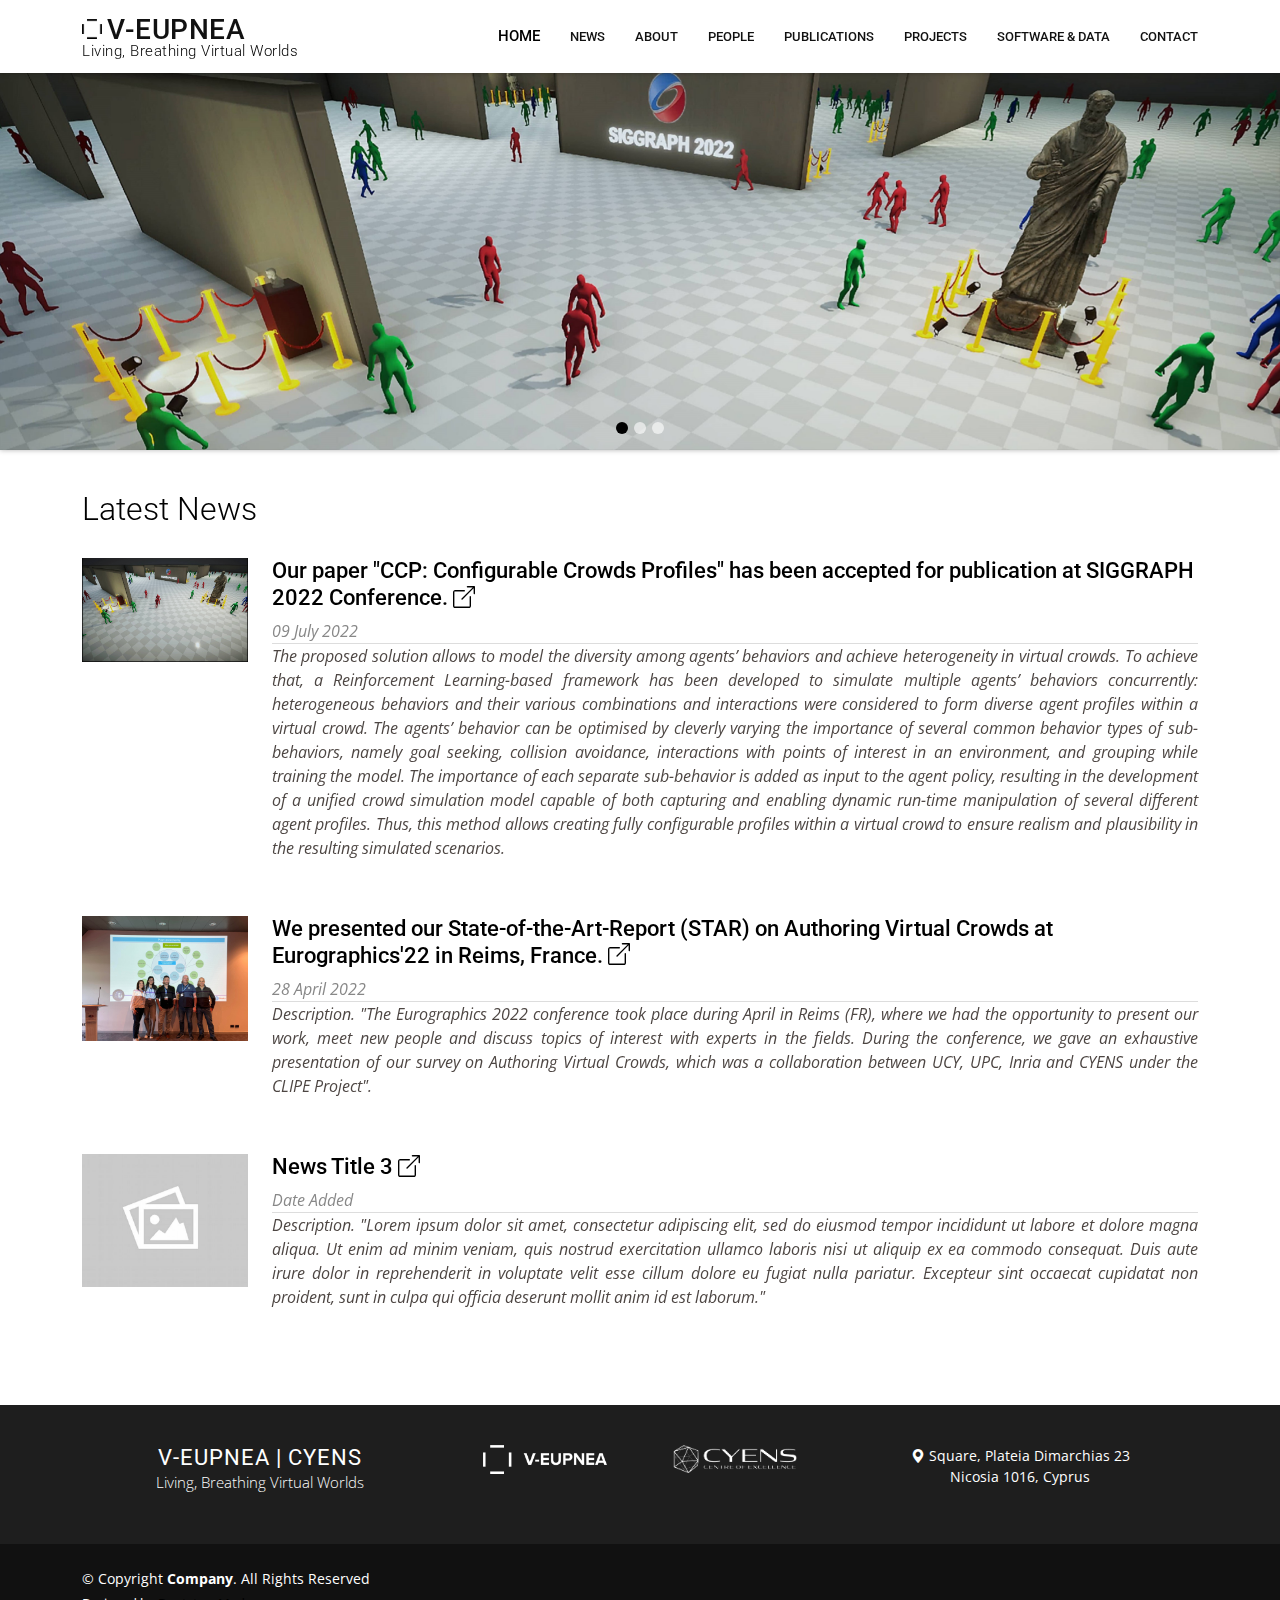
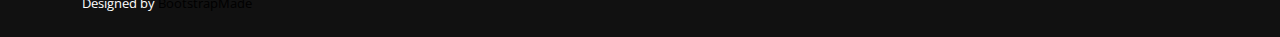
==== index.html @ d6cc799b "Update index.html" ====
<!DOCTYPE html>
<html lang="en">

<head>
  <meta charset="utf-8">
  <meta content="width=device-width, initial-scale=1.0" name="viewport">

  <title>V-EUPNEA | Home</title>
  <meta content="" name="description">
  <meta content="" name="keywords">

  <!-- Favicons -->
  <link href="assets/img/favicon.png" rel="icon">
  <link href="assets/img/apple-touch-icon.png" rel="apple-touch-icon">

  <!-- Google Fonts -->
  <link href="https://fonts.googleapis.com/css?family=Open+Sans:300,300i,400,400i,600,600i,700,700i|Roboto:300,300i,400,400i,500,500i,600,600i,700,700i|Poppins:300,300i,400,400i,500,500i,600,600i,700,700i" rel="stylesheet">

  <!-- Vendor CSS Files -->
  <link href="assets/vendor/animate.css/animate.min.css" rel="stylesheet">
  <link href="assets/vendor/aos/aos.css" rel="stylesheet">
  <link href="assets/vendor/bootstrap/css/bootstrap.min.css" rel="stylesheet">
  <link href="assets/vendor/bootstrap-icons/bootstrap-icons.css" rel="stylesheet">
  <link href="assets/vendor/boxicons/css/boxicons.min.css" rel="stylesheet">
  <link href="assets/vendor/glightbox/css/glightbox.min.css" rel="stylesheet">
  <link href="assets/vendor/remixicon/remixicon.css" rel="stylesheet">
  <link href="assets/vendor/swiper/swiper-bundle.min.css" rel="stylesheet">

  <!-- Template Main CSS File -->
  <link href="assets/css/style.css" rel="stylesheet">

  <!-- =======================================================
  * Template Name: Company - v4.7.0
  * Template URL: https://bootstrapmade.com/company-free-html-bootstrap-template/
  * Author: BootstrapMade.com
  * License: https://bootstrapmade.com/license/
  ======================================================== -->
</head>

<body>

  <!-- ======= Header ======= -->
  <header id="header" class="fixed-top">
    <div class="container d-flex align-items-center">

      <h1 class="logo me-auto"><a href="index.html"><img src="assets/img/logos/V-EUPNEA-black_logo.png" alt="" class="img-fluid">V-EUPNEA</br><span>Living, Breathing Virtual Worlds</span></a></h1>
      <!-- Uncomment below if you prefer to use an image logo -->
      <!-- <a href="index.html" class="logo me-auto me-lg-0"><img src="assets/img/logo.png" alt="" class="img-fluid"></a>-->

      <nav id="navbar" class="navbar order-last order-lg-0">
        <ul>
          <li><a href="index.html" class="active">Home</a></li>
          <li><a href="news.html">News</a></li>
          <li><a href="about.html">About</a></li>
          <li><a href="team.html">People</a></li>
          <li><a href="publications.html">Publications</a></li>
          <li><a href="projects.html">Projects</a></li>
          <li><a href="software_data.html">Software & Data</a></li>
          <li><a href="contact.html">Contact</a></li>
        </ul>
        <i class="bi bi-list mobile-nav-toggle"></i>
      </nav><!-- .navbar -->

      <!--
      <div class="header-social-links d-flex">
        <a href="#" class="twitter"><i class="bu bi-twitter"></i></a>
        <a href="#" class="facebook"><i class="bu bi-facebook"></i></a>
        <a href="#" class="instagram"><i class="bu bi-instagram"></i></a>
        <a href="#" class="linkedin"><i class="bu bi-linkedin"></i></i></a>
      </div>
      -->

    </div>
  </header><!-- End Header -->

  <!-- ======= Hero Section ======= -->
 <section id="hero" data-aos="fade">
    <div id="heroCarousel" data-bs-interval="2500" class="carousel slide carousel-fade" data-bs-ride="carousel">
      <div class="carousel-inner" role="listbox">
        <!-- Slide 1 -->
        <div class="carousel-item active" style="background-image: url(assets/img/demo/1-siggraph22-ccp-thumb.jpg);">
        </div>
        <!-- Slide 2 -->
        <div class="carousel-item" style="background-image: url(assets/img/demo/2-eg22-authoringvirtualcrowds-thumb.jpg);">
        </div>
        <!-- Slide 3 -->
        <div class="carousel-item" style="background-image: url(assets/img/demo/3-demo.jpg);">
        </div>
      </div>

      <a class="carousel-control-prev" href="#heroCarousel" role="button" data-bs-slide="prev">
        <span class="carousel-control-prev-icon bi bi-chevron-left" aria-hidden="true"></span>
      </a>
      <a class="carousel-control-next" href="#heroCarousel" role="button" data-bs-slide="next">
        <span class="carousel-control-next-icon bi bi-chevron-right" aria-hidden="true"></span>
      </a>
      <ol class="carousel-indicators" id="hero-carousel-indicators"></ol>
    </div>
  </section><!-- End Hero -->
  <main id="main" data-aos="fade">
    <!-- ======= Portfolio Section ======= -->
    <section id="portfolio" class="portfolio">
      <div class="container" style="margin-bottom: 30px;">
        <div class="portfolio-description">
          <h2>Latest News</h2>
        </div>
      </div>
      <div id="newsContainerHomepage" class="container" data-aos="fade">

      </div>
    </section><!-- End Portfolio Section -->


  </main><!-- End #main -->

  <!-- ======= Footer ======= -->
  <footer id="footer">

    <div class="footer-top">
      <div class="container">
        <div class="row">

          <div class="col-lg-4 col-md-12 footer-contact" style="text-align: center;">
            <h3>V-EUPNEA | CYENS</h3>
            <div style="font-size: 15px;">Living, Breathing Virtual Worlds</div>
          </div>
          <div class="col-lg-2 col-6" style="text-align: center; margin-bottom: 30px;">
            <img src="assets/img/logos/V-EUPNEA-white.png" alt="" style="width: 75%">
          </div>
          <div class="col-lg-2 col-6" style="text-align: center; margin-bottom: 30px;">
            <img src="assets/img/logos/CYENS-HORIZONTAL-WHITE-TRANSPARENT.png" alt="" style="width: 75%">
          </div>
          <div class="col-lg-4 col-md-12" style="text-align: center;">
            <p><i class="bi bi-geo-alt-fill"></i> Square, Plateia Dimarchias 23<br>
              Nicosia 1016, Cyprus<br>
            </p>
          </div>
        </div>
      </div>
    </div>

    <div class="container d-md-flex py-4">

      <div class="me-md-auto text-center text-md-start">
        <div class="copyright">
          &copy; Copyright <strong><span>Company</span></strong>. All Rights Reserved
        </div>
        <div class="credits">
          <!-- All the links in the footer should remain intact. -->
          <!-- You can delete the links only if you purchased the pro version. -->
          <!-- Licensing information: https://bootstrapmade.com/license/ -->
          <!-- Purchase the pro version with working PHP/AJAX contact form: https://bootstrapmade.com/company-free-html-bootstrap-template/ -->
          Designed by <a href="https://bootstrapmade.com/">BootstrapMade</a>
        </div>
      </div>
      <!--
      <div class="social-links text-center text-md-right pt-3 pt-md-0">
        <a href="https://github.com/veupnea" target="_blank" class="linkedin"><i class="bx bxl-github"></i></a>
      </div>
      -->
    </div>
  </footer><!-- End Footer -->

  <a href="#" class="back-to-top d-flex align-items-center justify-content-center"><i class="bi bi-arrow-up-short"></i></a>

  <!-- Vendor JS Files -->
  <script src="assets/vendor/aos/aos.js"></script>
  <script src="assets/vendor/bootstrap/js/bootstrap.bundle.min.js"></script>
  <script src="assets/vendor/glightbox/js/glightbox.min.js"></script>
  <script src="assets/vendor/isotope-layout/isotope.pkgd.min.js"></script>
  <script src="assets/vendor/swiper/swiper-bundle.min.js"></script>
  <script src="assets/vendor/waypoints/noframework.waypoints.js"></script>
  <script src="assets/vendor/php-email-form/validate.js"></script>
  <script src="assets/vendor/jquery/jquery3.6.0.min.js"></script>

  <!-- Template Main JS File -->
  <script src="assets/js/custom.js"></script>
  <script src="assets/js/main.js"></script>

</body>

</html>
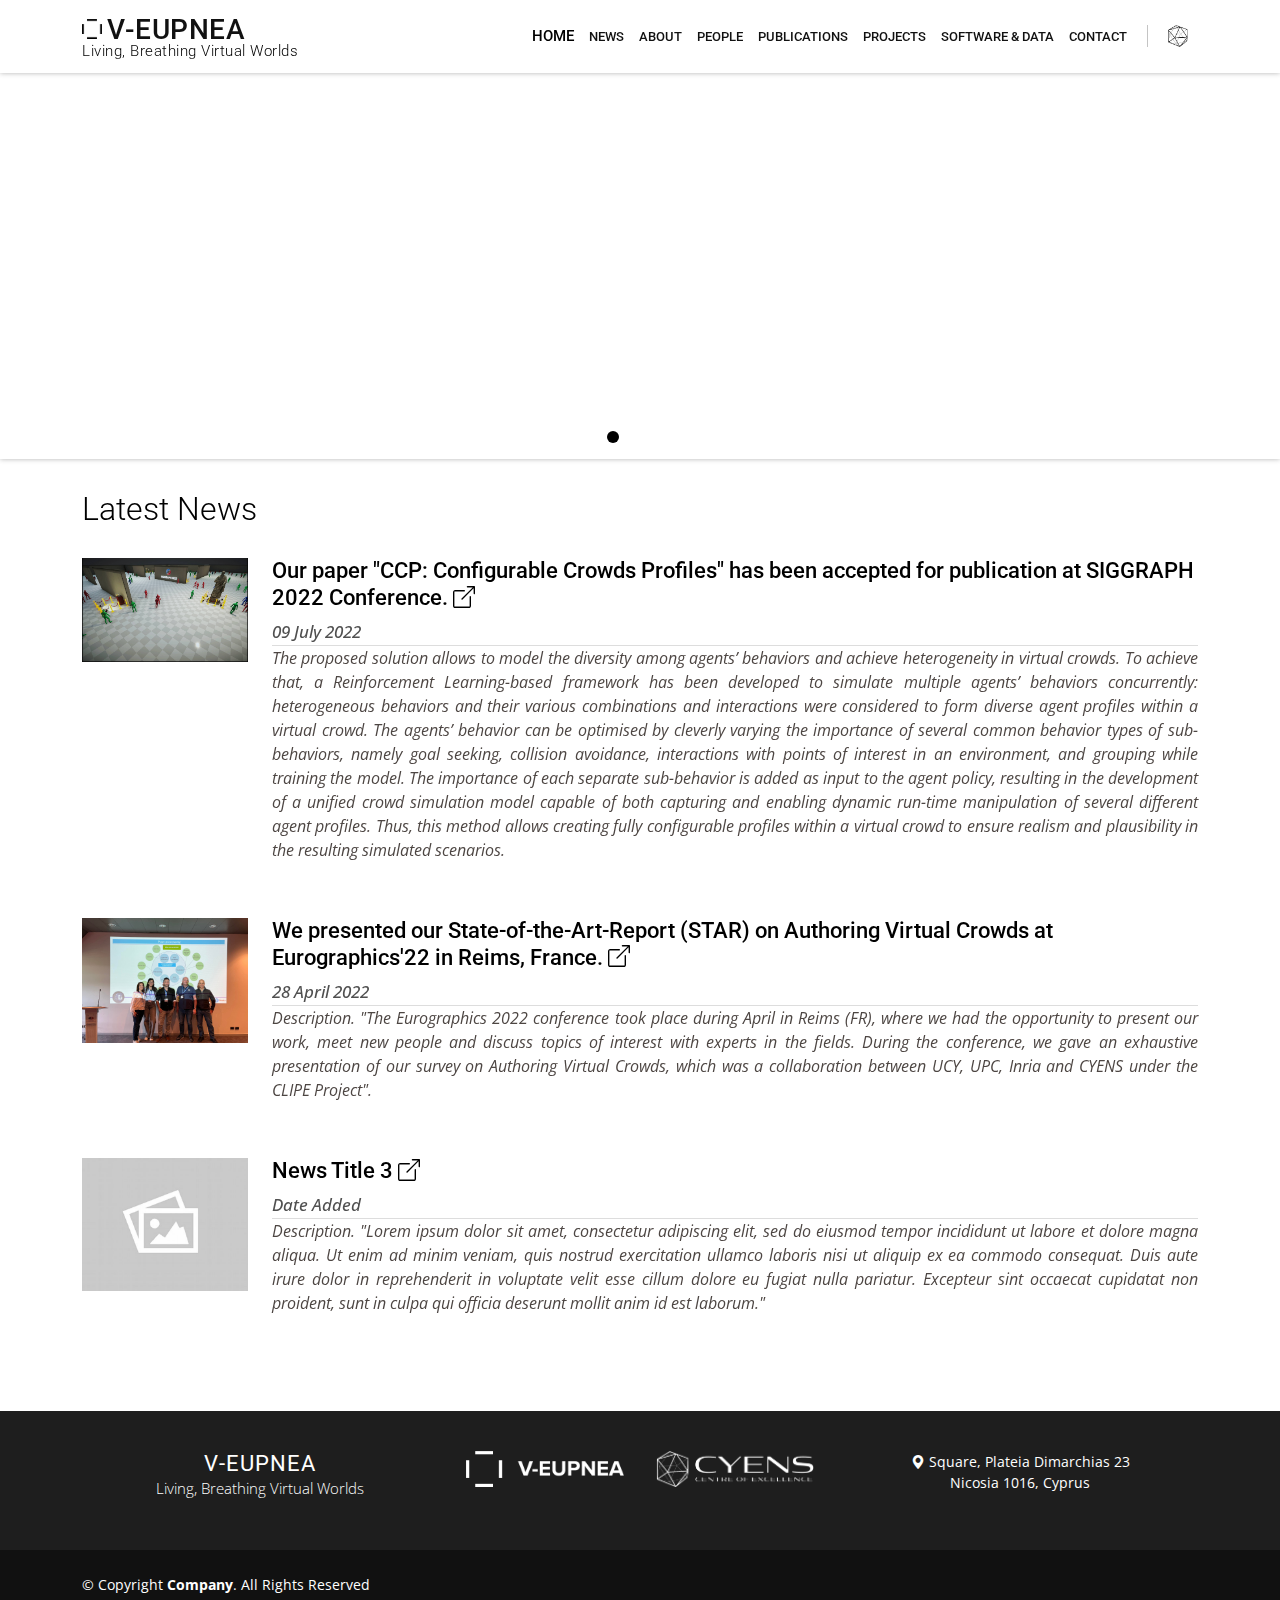
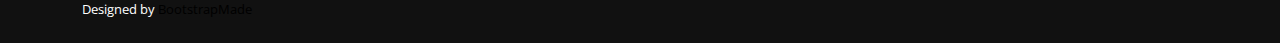
==== commit 22b70167: "Links + Footer + Carousel" ====
--- a/index.html
+++ b/index.html
@@ -60,6 +60,11 @@
         </ul>
         <i class="bi bi-list mobile-nav-toggle"></i>
       </nav><!-- .navbar -->
+      <div class="header-social-links d-flex">
+        <a href="https://www.cyens.org.cy/en-gb/" target="_blank" class="twitter">
+          <img src="assets/img/logos/CYENS-BLACK-LOGO.png" alt="" class="img-fluid" style="width: 20px;">
+        </a>
+      </div>
 
       <!--
       <div class="header-social-links d-flex">
@@ -77,15 +82,14 @@
  <section id="hero" data-aos="fade">
     <div id="heroCarousel" data-bs-interval="2500" class="carousel slide carousel-fade" data-bs-ride="carousel">
       <div class="carousel-inner" role="listbox">
-        <!-- Slide 1 -->
-        <div class="carousel-item active" style="background-image: url(assets/img/demo/1-siggraph22-ccp-thumb.jpg);">
-        </div>
-        <!-- Slide 2 -->
-        <div class="carousel-item" style="background-image: url(assets/img/demo/2-eg22-authoringvirtualcrowds-thumb.jpg);">
-        </div>
-        <!-- Slide 3 -->
-        <div class="carousel-item" style="background-image: url(assets/img/demo/3-demo.jpg);">
-        </div>
+        <!-- Slide -->
+        <div class="carousel-item active" style="background-image: url(assets/img/demo/ehem_outside.webp);"></div>
+        <!-- Slide -->
+        <div class="carousel-item" style="background-image: url(assets/img/demo/motion_capture.webp);"></div>
+        <!-- Slide -->
+        <div class="carousel-item" style="background-image: url(assets/img/demo/agents.webp);"></div>
+        <!-- Slide -->
+        <div class="carousel-item" style="background-image: url(assets/img/demo/2-eg22-authoringvirtualcrowds-thumb.jpg);"></div>
       </div>
 
       <a class="carousel-control-prev" href="#heroCarousel" role="button" data-bs-slide="prev">
@@ -97,6 +101,7 @@
       <ol class="carousel-indicators" id="hero-carousel-indicators"></ol>
     </div>
   </section><!-- End Hero -->
+
   <main id="main" data-aos="fade">
     <!-- ======= Portfolio Section ======= -->
     <section id="portfolio" class="portfolio">
@@ -121,14 +126,18 @@
         <div class="row">
 
           <div class="col-lg-4 col-md-12 footer-contact" style="text-align: center;">
-            <h3>V-EUPNEA | CYENS</h3>
+            <h3>V-EUPNEA</h3>
             <div style="font-size: 15px;">Living, Breathing Virtual Worlds</div>
           </div>
           <div class="col-lg-2 col-6" style="text-align: center; margin-bottom: 30px;">
-            <img src="assets/img/logos/V-EUPNEA-white.png" alt="" style="width: 75%">
+            <a href="https://www.cyens.org.cy/en-gb/research/pillars-groups/visual-sciences/v-eupnea/" target="_blank">
+              <img src="assets/img/logos/V-EUPNEA-white.png" alt="" style="width: 95%">
+            </a>
           </div>
           <div class="col-lg-2 col-6" style="text-align: center; margin-bottom: 30px;">
-            <img src="assets/img/logos/CYENS-HORIZONTAL-WHITE-TRANSPARENT.png" alt="" style="width: 75%">
+            <a href="https://www.cyens.org.cy/en-gb/" target="_blank">
+              <img src="assets/img/logos/CYENS-HORIZONTAL-WHITE-TRANSPARENT.png" alt="" style="width: 95%">
+            </a>
           </div>
           <div class="col-lg-4 col-md-12" style="text-align: center;">
             <p><i class="bi bi-geo-alt-fill"></i> Square, Plateia Dimarchias 23<br>
--- a/assets/css/style.css
+++ b/assets/css/style.css
@@ -10,8 +10,9 @@
 --------------------------------------------------------------*/
 .publistJournal {
   font-style: italic;
-  font-size: 12pt;
-  color: #888;
+  font-size: 13pt;
+  color: #505050;
+  font-weight: 500;
 }
 
 .publistTitle{
@@ -30,6 +31,10 @@
   font-size: 25px;
   font-weight: 500;
   color: #000000;
+}
+
+.publistCenters{
+  margin-bottom: 30px;
 }
 
 .abstract {
@@ -309,6 +314,11 @@
 .header-social-links a i {
   line-height: 0;
 }
+
+.header-social-links a img{
+  margin-right: 10px;
+}
+
 .header-social-links a:hover {
   color: #000000;
 }
@@ -342,6 +352,7 @@
 }
 .navbar li {
   position: relative;
+  margin-left: -15px;
 }
 .navbar a, .navbar a:focus {
   display: flex;
@@ -475,7 +486,6 @@
   border-radius: 5px;
 }
 .navbar-mobile a, .navbar-mobile a:focus {
-  padding: 10px 20px;
   color: #111;
   font-weight: 400;
 }
@@ -519,13 +529,41 @@
 # Hero Section
 --------------------------------------------------------------*/
 #hero {
-  width: 100%;
+  width: 60%;
+  margin-left: auto;
+  margin-right: auto;
   height: 50vh;
-  background-color: rgba(0, 0, 0, 0.8);
+  background-color: #ffffff;
   box-shadow: 0px 0px 5px 0px rgb(0 0 0 / 30%);
   overflow: hidden;
   position: relative;
-}
+  top: 1vh;
+}
+
+@media (min-width: 1861px) and (max-width: 2200px){
+  #hero{
+    width: 70%;
+  }
+}
+
+@media (min-width: 1661px) and (max-width: 1860px) {
+  #hero{
+    width: 80%;
+  }
+}
+
+@media (min-width: 1341px) and (max-width: 1660px) {
+  #hero{
+    width: 90%;
+  }
+}
+
+@media (min-width: 0px) and (max-width: 1340px) {
+  #hero{
+    width: 100%;
+  }
+}
+
 #hero .carousel, #hero .carousel-inner, #hero .carousel-item, #hero .carousel-item::before {
   background-size: cover;
   background-position: center;
@@ -536,6 +574,7 @@
   left: 0;
   bottom: 0;
 }
+
 #hero .carousel-container {
   display: flex;
   align-items: flex-end;
@@ -647,6 +686,9 @@
   }
 }
 @media (max-width: 992px) {
+  #hero{
+    top: 3vh !important;
+  }
   #hero .carousel-container {
     top: 58px;
   }
@@ -661,6 +703,12 @@
 @media (max-height: 500px) {
   #hero {
     height: 120vh;
+  }
+}
+
+@media (max-width: 500px) {
+  #hero{
+    top: 6vh !important;
   }
 }
 
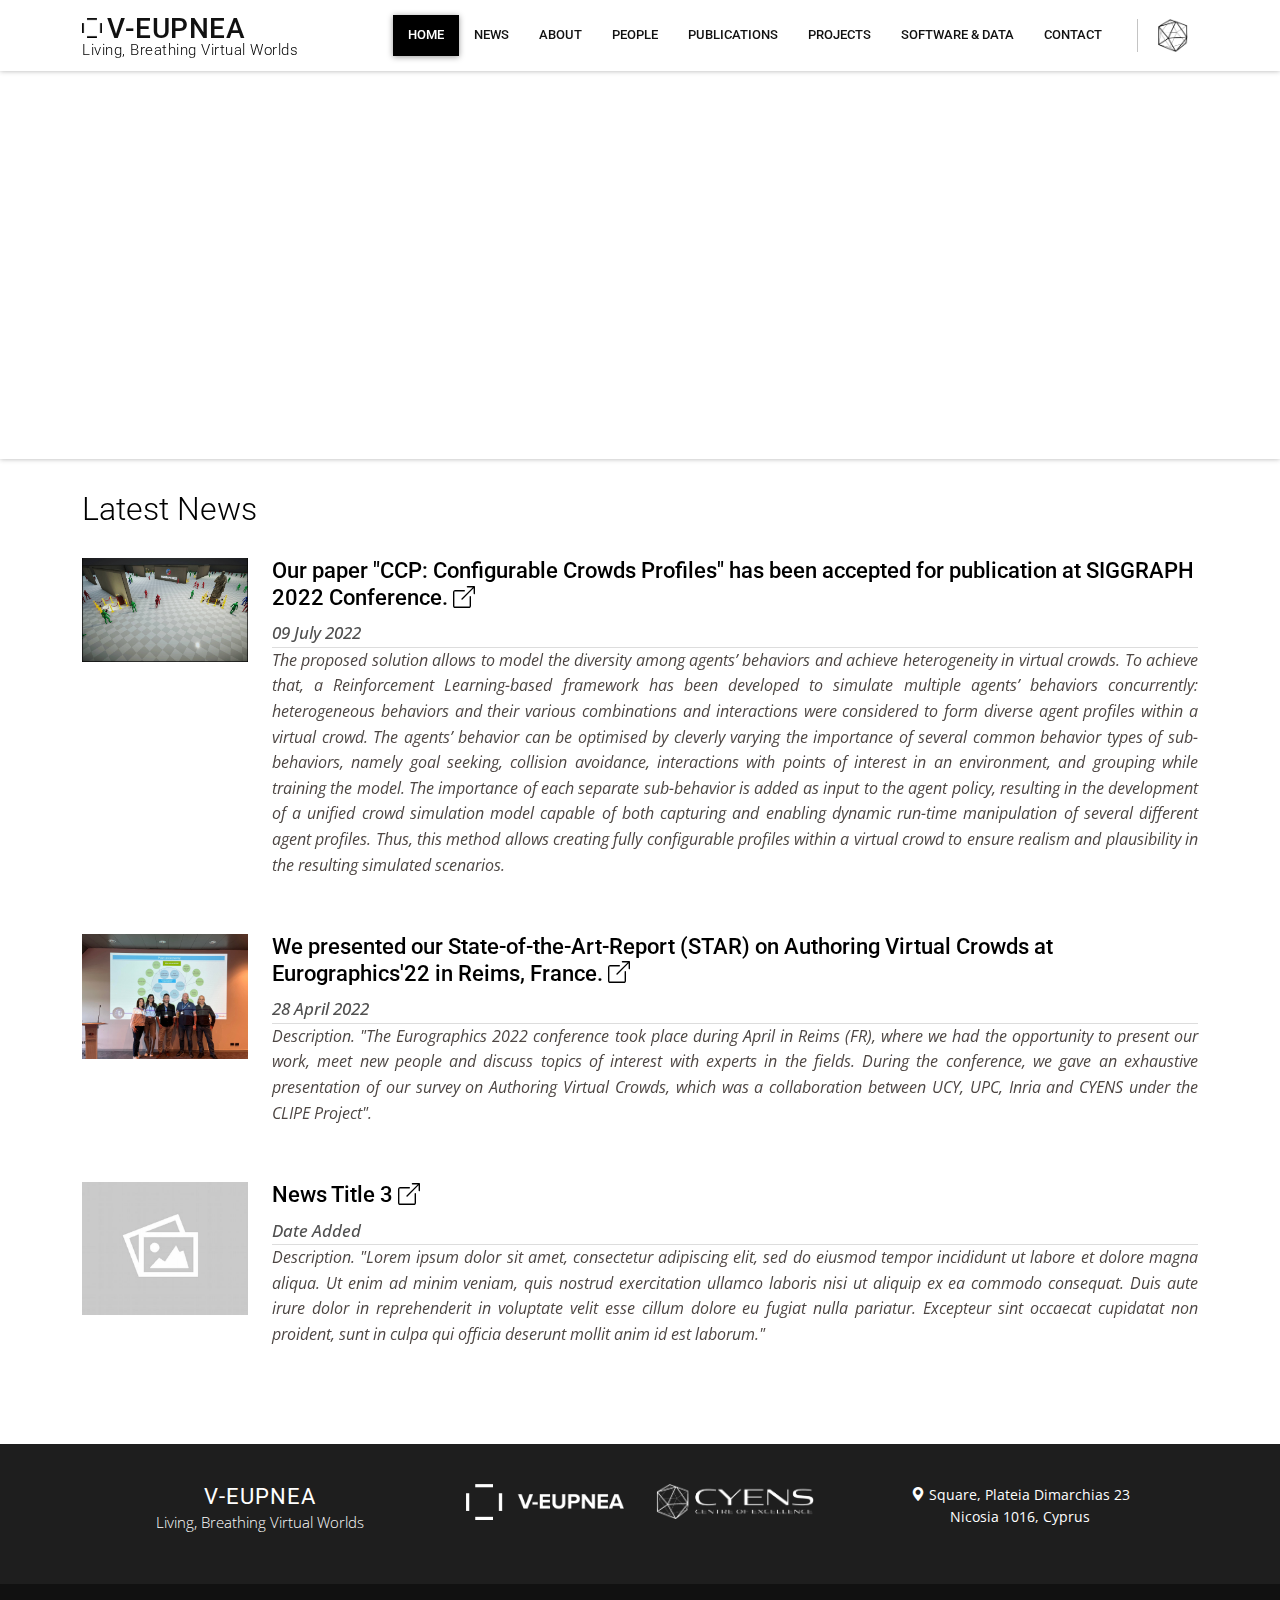
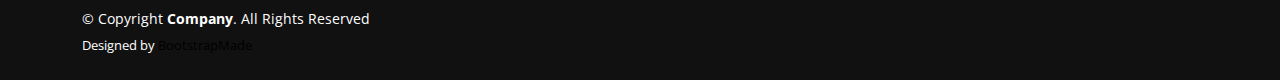
==== commit 0b7fe488: "Fixes" ====
--- a/index.html
+++ b/index.html
@@ -5,7 +5,7 @@
   <meta charset="utf-8">
   <meta content="width=device-width, initial-scale=1.0" name="viewport">
 
-  <title>V-EUPNEA | Home</title>
+  <title>V-EUPNEA | Living, Breathing Virtual Worlds</title>
   <meta content="" name="description">
   <meta content="" name="keywords">
 
@@ -21,10 +21,12 @@
   <link href="assets/vendor/aos/aos.css" rel="stylesheet">
   <link href="assets/vendor/bootstrap/css/bootstrap.min.css" rel="stylesheet">
   <link href="assets/vendor/bootstrap-icons/bootstrap-icons.css" rel="stylesheet">
+  <link href="assets/vendor/mdb/mdb.min.css" rel="stylesheet">
   <link href="assets/vendor/boxicons/css/boxicons.min.css" rel="stylesheet">
   <link href="assets/vendor/glightbox/css/glightbox.min.css" rel="stylesheet">
   <link href="assets/vendor/remixicon/remixicon.css" rel="stylesheet">
   <link href="assets/vendor/swiper/swiper-bundle.min.css" rel="stylesheet">
+
 
   <!-- Template Main CSS File -->
   <link href="assets/css/style.css" rel="stylesheet">
@@ -37,7 +39,7 @@
   ======================================================== -->
 </head>
 
-<body>
+<body class="mainPage">
 
   <!-- ======= Header ======= -->
   <header id="header" class="fixed-top">
@@ -62,7 +64,7 @@
       </nav><!-- .navbar -->
       <div class="header-social-links d-flex">
         <a href="https://www.cyens.org.cy/en-gb/" target="_blank" class="twitter">
-          <img src="assets/img/logos/CYENS-BLACK-LOGO.png" alt="" class="img-fluid" style="width: 20px;">
+          <img src="assets/img/logos/CYENS-BLACK-LOGO.png" alt="" class="img-fluid">
         </a>
       </div>
 
@@ -80,27 +82,22 @@
 
   <!-- ======= Hero Section ======= -->
  <section id="hero" data-aos="fade">
-    <div id="heroCarousel" data-bs-interval="2500" class="carousel slide carousel-fade" data-bs-ride="carousel">
-      <div class="carousel-inner" role="listbox">
-        <!-- Slide -->
-        <div class="carousel-item active" style="background-image: url(assets/img/demo/ehem_outside.webp);"></div>
-        <!-- Slide -->
-        <div class="carousel-item" style="background-image: url(assets/img/demo/motion_capture.webp);"></div>
-        <!-- Slide -->
-        <div class="carousel-item" style="background-image: url(assets/img/demo/agents.webp);"></div>
-        <!-- Slide -->
-        <div class="carousel-item" style="background-image: url(assets/img/demo/2-eg22-authoringvirtualcrowds-thumb.jpg);"></div>
+    <!-- Carousel wrapper -->
+    <div id="carouselVideo" class="carousel slide carousel-fade" data-mdb-ride="carousel" data-mdb-interval="4000">
+      <!-- Inner -->      
+      <div class="carousel-inner">
+        <!-- Single item -->
+        <div class="carousel-item active">
+          <video class="img-fluid" autoplay loop muted>
+            <source src="assets/img/demo/agents.mp4"type="video/mp4"/>
+          </video>
+        </div>
       </div>
-
-      <a class="carousel-control-prev" href="#heroCarousel" role="button" data-bs-slide="prev">
-        <span class="carousel-control-prev-icon bi bi-chevron-left" aria-hidden="true"></span>
-      </a>
-      <a class="carousel-control-next" href="#heroCarousel" role="button" data-bs-slide="next">
-        <span class="carousel-control-next-icon bi bi-chevron-right" aria-hidden="true"></span>
-      </a>
-      <ol class="carousel-indicators" id="hero-carousel-indicators"></ol>
+      <!-- Inner -->
     </div>
+    <!-- Carousel wrapper -->
   </section><!-- End Hero -->
+  
 
   <main id="main" data-aos="fade">
     <!-- ======= Portfolio Section ======= -->
@@ -175,6 +172,7 @@
   <!-- Vendor JS Files -->
   <script src="assets/vendor/aos/aos.js"></script>
   <script src="assets/vendor/bootstrap/js/bootstrap.bundle.min.js"></script>
+  <script src="assets/vendor/mdb/mdb.min.js"></script>
   <script src="assets/vendor/glightbox/js/glightbox.min.js"></script>
   <script src="assets/vendor/isotope-layout/isotope.pkgd.min.js"></script>
   <script src="assets/vendor/swiper/swiper-bundle.min.js"></script>
@@ -183,7 +181,6 @@
   <script src="assets/vendor/jquery/jquery3.6.0.min.js"></script>
 
   <!-- Template Main JS File -->
-  <script src="assets/js/custom.js"></script>
   <script src="assets/js/main.js"></script>
 
 </body>
--- a/assets/css/style.css
+++ b/assets/css/style.css
@@ -295,7 +295,40 @@
   max-height: 20px;
   margin-right: 5px;
   margin-bottom: 5px;
-}
+  transition: transform .5s ease-in-out;
+}
+
+#header .logo img:hover {
+  transform: rotate(180deg);
+}
+
+.carousel-item video{
+  width: 100%;
+  height: 100%;
+  object-fit: cover;
+}
+
+@media (min-width: 970px) and (max-width: 1080px) {
+  #hero{
+    height: 45vh !important;
+  }
+}
+@media (min-width: 860px) and (max-width: 969px) {
+  #hero{
+    height: 40vh !important;
+  }
+}
+@media (min-width: 760px) and (max-width: 879px) {
+  #hero{
+    height: 35vh !important;
+  }
+}
+@media (min-width: 0px) and (max-width: 759px) {
+  #hero{
+    height: 30vh !important;
+  }
+}
+
 
 /*--------------------------------------------------------------
 # Header Social Links
@@ -316,7 +349,13 @@
 }
 
 .header-social-links a img{
+  width: 30px;
   margin-right: 10px;
+  transition: transform .4s ease-in-out;
+}
+
+.header-social-links a img:hover {
+  transform: rotate(180deg);
 }
 
 .header-social-links a:hover {
@@ -342,6 +381,7 @@
 */
 .navbar {
   padding: 0;
+  box-shadow: none !important;
 }
 .navbar ul {
   margin: 0;
@@ -352,30 +392,49 @@
 }
 .navbar li {
   position: relative;
-  margin-left: -15px;
 }
 .navbar a, .navbar a:focus {
   display: flex;
   align-items: center;
   justify-content: space-between;
-  padding: 10px 0 10px 30px;
+  padding: 10px 15px 10px 15px;
   font-family: "Roboto", sans-serif;
   font-size: 13px;
   font-weight: 500;
   color: #111;
   white-space: nowrap;
   text-transform: uppercase;
-  transition: 0.3s;
-}
+  transition: 0.2s;
+}
+
+@media (max-width: 1200px) {
+  .navbar a, .navbar a:focus {
+    padding: 10px 7px 10px 7px;
+  }
+}
+
 .navbar a i, .navbar a:focus i {
   font-size: 12px;
   line-height: 0;
   margin-left: 5px;
 }
-.navbar a:hover, .navbar .active, .navbar .active:focus, .navbar li:hover > a {
-  color: #000000;
-  font-size: 15px;
-}
+
+.navbar .active, .navbar .active:focus{
+  color: #ffffff;
+  background-color: #000000;
+  box-shadow: 0px 1px 6px 0px rgb(0 0 0 / 40%);
+}
+
+.navbar .active:hover, .navbar .active li:hover > a {
+  color: #ffffff;
+  text-decoration: none;
+}
+
+.navbar a:hover, .navbar li:hover > a {
+  color: #000000;
+  text-decoration: solid underline #000000 2px;
+}
+
 .navbar .dropdown ul {
   display: block;
   position: absolute;
@@ -423,6 +482,7 @@
   left: 100%;
   visibility: visible;
 }
+
 @media (max-width: 1366px) {
   .navbar .dropdown .dropdown ul {
     left: -90%;
@@ -488,9 +548,13 @@
 .navbar-mobile a, .navbar-mobile a:focus {
   color: #111;
   font-weight: 400;
+  box-shadow: none !important;
 }
 .navbar-mobile a:hover, .navbar-mobile .active, .navbar-mobile li:hover > a {
   color: #000000;
+  background-color: #ffffff00;
+  font-size: 15px;
+  font-weight: 500;
 }
 .navbar-mobile .getstarted, .navbar-mobile .getstarted:focus {
   margin: 15px;
@@ -568,7 +632,7 @@
   background-size: cover;
   background-position: center;
   background-repeat: no-repeat;
-  position: absolute;
+  text-align: center;
   top: 0;
   right: 0;
   left: 0;
@@ -687,7 +751,7 @@
 }
 @media (max-width: 992px) {
   #hero{
-    top: 3vh !important;
+    top: 2vh !important;
   }
   #hero .carousel-container {
     top: 58px;
@@ -708,7 +772,7 @@
 
 @media (max-width: 500px) {
   #hero{
-    top: 6vh !important;
+    top: 2vh !important;
   }
 }
 
@@ -925,7 +989,6 @@
   text-transform: uppercase;
   color: #4d4643;
   transition: all 0.3s;
-  border-radius: 4px;
 }
 .portfolio #portfolio-flters li:hover, .portfolio #portfolio-flters li.filter-active {
   color: #fff;
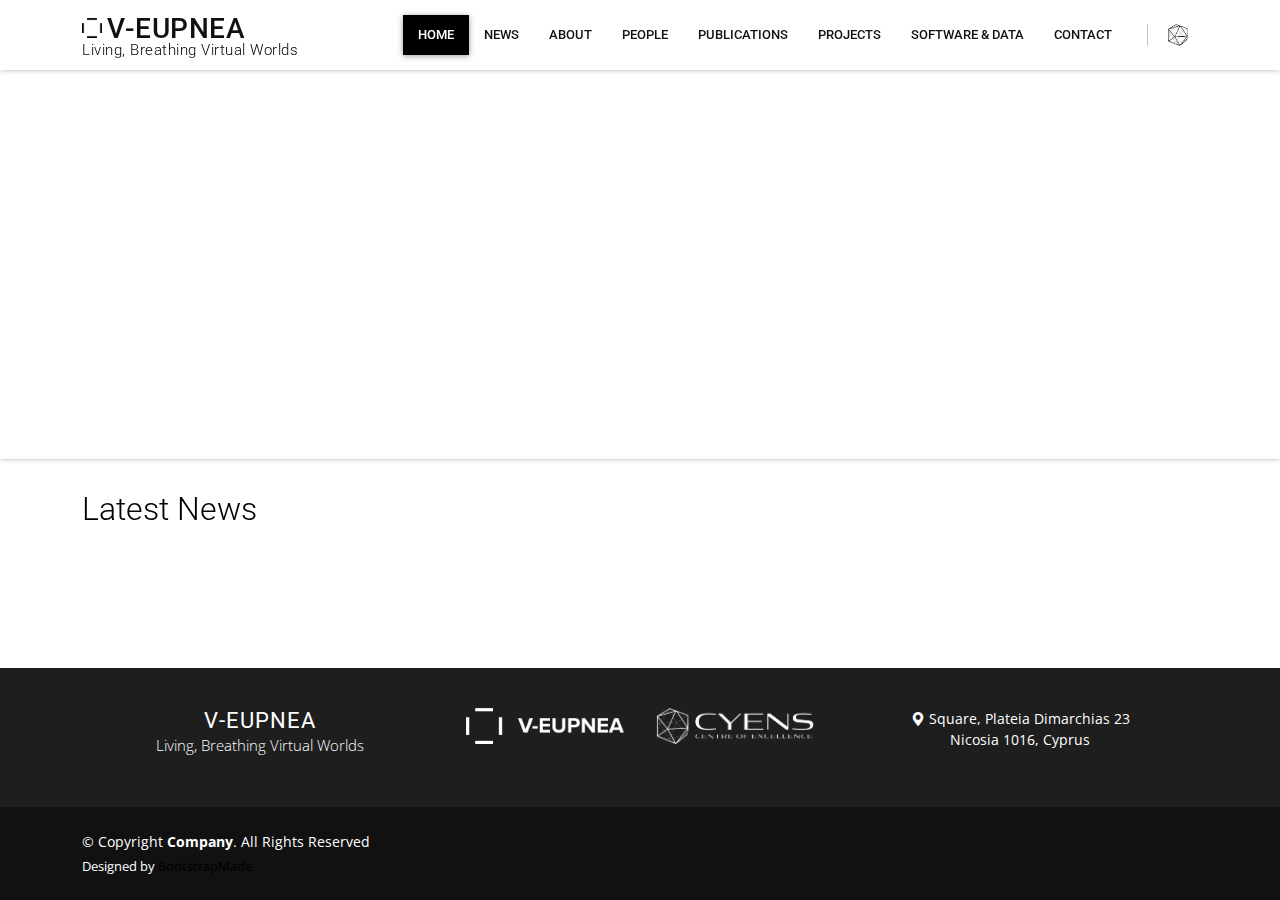
==== commit 0837796d: "Merge branch 'main' of https://github.com/apanay20/VEUPNEA-Temporary-Website" ====
--- a/index.html
+++ b/index.html
@@ -5,7 +5,7 @@
   <meta charset="utf-8">
   <meta content="width=device-width, initial-scale=1.0" name="viewport">
 
-  <title>V-EUPNEA | Living, Breathing Virtual Worlds</title>
+  <title>V-EUPNEA | Home</title>
   <meta content="" name="description">
   <meta content="" name="keywords">
 
@@ -21,12 +21,10 @@
   <link href="assets/vendor/aos/aos.css" rel="stylesheet">
   <link href="assets/vendor/bootstrap/css/bootstrap.min.css" rel="stylesheet">
   <link href="assets/vendor/bootstrap-icons/bootstrap-icons.css" rel="stylesheet">
-  <link href="assets/vendor/mdb/mdb.min.css" rel="stylesheet">
   <link href="assets/vendor/boxicons/css/boxicons.min.css" rel="stylesheet">
   <link href="assets/vendor/glightbox/css/glightbox.min.css" rel="stylesheet">
   <link href="assets/vendor/remixicon/remixicon.css" rel="stylesheet">
   <link href="assets/vendor/swiper/swiper-bundle.min.css" rel="stylesheet">
-
 
   <!-- Template Main CSS File -->
   <link href="assets/css/style.css" rel="stylesheet">
@@ -39,7 +37,7 @@
   ======================================================== -->
 </head>
 
-<body class="mainPage">
+<body>
 
   <!-- ======= Header ======= -->
   <header id="header" class="fixed-top">
@@ -64,7 +62,7 @@
       </nav><!-- .navbar -->
       <div class="header-social-links d-flex">
         <a href="https://www.cyens.org.cy/en-gb/" target="_blank" class="twitter">
-          <img src="assets/img/logos/CYENS-BLACK-LOGO.png" alt="" class="img-fluid">
+          <img src="assets/img/logos/CYENS-BLACK-LOGO.png" alt="" class="img-fluid" style="width: 20px;">
         </a>
       </div>
 
@@ -82,22 +80,27 @@
 
   <!-- ======= Hero Section ======= -->
  <section id="hero" data-aos="fade">
-    <!-- Carousel wrapper -->
-    <div id="carouselVideo" class="carousel slide carousel-fade" data-mdb-ride="carousel" data-mdb-interval="4000">
-      <!-- Inner -->      
-      <div class="carousel-inner">
-        <!-- Single item -->
-        <div class="carousel-item active">
-          <video class="img-fluid" autoplay loop muted>
-            <source src="assets/img/demo/agents.mp4"type="video/mp4"/>
-          </video>
-        </div>
+    <div id="heroCarousel" data-bs-interval="2500" class="carousel slide carousel-fade" data-bs-ride="carousel">
+      <div class="carousel-inner" role="listbox">
+        <!-- Slide -->
+        <div class="carousel-item active" style="background-image: url(assets/img/demo/ehem_outside.webp);"></div>
+        <!-- Slide -->
+        <div class="carousel-item" style="background-image: url(assets/img/demo/motion_capture.webp);"></div>
+        <!-- Slide -->
+        <div class="carousel-item" style="background-image: url(assets/img/demo/agents.webp);"></div>
+        <!-- Slide -->
+        <div class="carousel-item" style="background-image: url(assets/img/demo/eg22-tumb.jpg);"></div>
       </div>
-      <!-- Inner -->
+
+      <a class="carousel-control-prev" href="#heroCarousel" role="button" data-bs-slide="prev">
+        <span class="carousel-control-prev-icon bi bi-chevron-left" aria-hidden="true"></span>
+      </a>
+      <a class="carousel-control-next" href="#heroCarousel" role="button" data-bs-slide="next">
+        <span class="carousel-control-next-icon bi bi-chevron-right" aria-hidden="true"></span>
+      </a>
+      <ol class="carousel-indicators" id="hero-carousel-indicators"></ol>
     </div>
-    <!-- Carousel wrapper -->
   </section><!-- End Hero -->
-  
 
   <main id="main" data-aos="fade">
     <!-- ======= Portfolio Section ======= -->
@@ -172,7 +175,6 @@
   <!-- Vendor JS Files -->
   <script src="assets/vendor/aos/aos.js"></script>
   <script src="assets/vendor/bootstrap/js/bootstrap.bundle.min.js"></script>
-  <script src="assets/vendor/mdb/mdb.min.js"></script>
   <script src="assets/vendor/glightbox/js/glightbox.min.js"></script>
   <script src="assets/vendor/isotope-layout/isotope.pkgd.min.js"></script>
   <script src="assets/vendor/swiper/swiper-bundle.min.js"></script>
@@ -181,6 +183,7 @@
   <script src="assets/vendor/jquery/jquery3.6.0.min.js"></script>
 
   <!-- Template Main JS File -->
+  <script src="assets/js/custom.js"></script>
   <script src="assets/js/main.js"></script>
 
 </body>
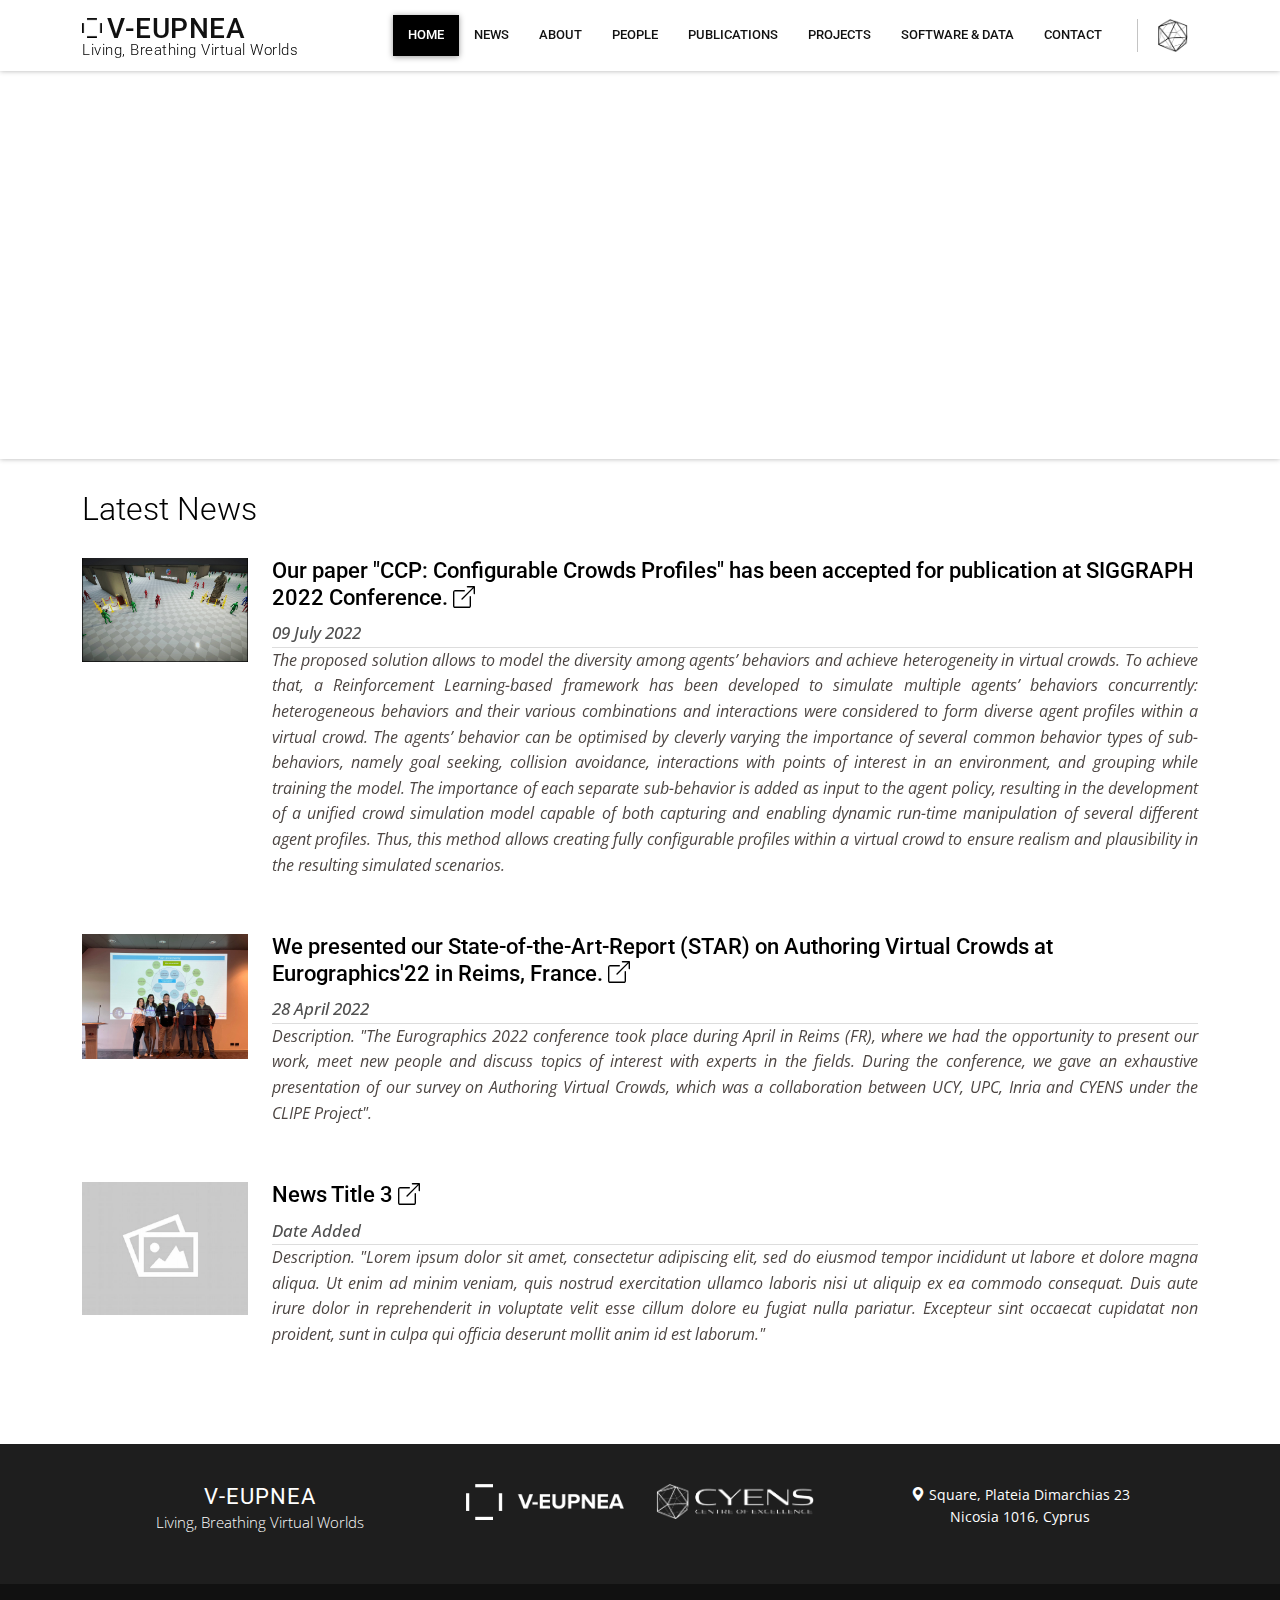
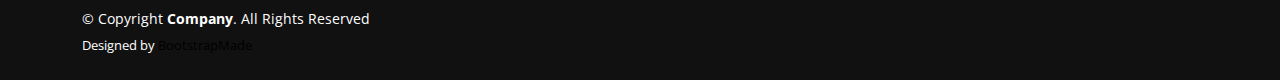
==== commit 8a5eeb78: "Fixes" ====
--- a/index.html
+++ b/index.html
@@ -5,7 +5,7 @@
   <meta charset="utf-8">
   <meta content="width=device-width, initial-scale=1.0" name="viewport">
 
-  <title>V-EUPNEA | Home</title>
+  <title>V-EUPNEA | Living, Breathing Virtual Worlds</title>
   <meta content="" name="description">
   <meta content="" name="keywords">
 
@@ -21,10 +21,12 @@
   <link href="assets/vendor/aos/aos.css" rel="stylesheet">
   <link href="assets/vendor/bootstrap/css/bootstrap.min.css" rel="stylesheet">
   <link href="assets/vendor/bootstrap-icons/bootstrap-icons.css" rel="stylesheet">
+  <link href="assets/vendor/mdb/mdb.min.css" rel="stylesheet">
   <link href="assets/vendor/boxicons/css/boxicons.min.css" rel="stylesheet">
   <link href="assets/vendor/glightbox/css/glightbox.min.css" rel="stylesheet">
   <link href="assets/vendor/remixicon/remixicon.css" rel="stylesheet">
   <link href="assets/vendor/swiper/swiper-bundle.min.css" rel="stylesheet">
+
 
   <!-- Template Main CSS File -->
   <link href="assets/css/style.css" rel="stylesheet">
@@ -37,7 +39,7 @@
   ======================================================== -->
 </head>
 
-<body>
+<body class="mainPage">
 
   <!-- ======= Header ======= -->
   <header id="header" class="fixed-top">
@@ -62,7 +64,7 @@
       </nav><!-- .navbar -->
       <div class="header-social-links d-flex">
         <a href="https://www.cyens.org.cy/en-gb/" target="_blank" class="twitter">
-          <img src="assets/img/logos/CYENS-BLACK-LOGO.png" alt="" class="img-fluid" style="width: 20px;">
+          <img src="assets/img/logos/CYENS-BLACK-LOGO.png" alt="" class="img-fluid">
         </a>
       </div>
 
@@ -80,27 +82,35 @@
 
   <!-- ======= Hero Section ======= -->
  <section id="hero" data-aos="fade">
-    <div id="heroCarousel" data-bs-interval="2500" class="carousel slide carousel-fade" data-bs-ride="carousel">
-      <div class="carousel-inner" role="listbox">
-        <!-- Slide -->
-        <div class="carousel-item active" style="background-image: url(assets/img/demo/ehem_outside.webp);"></div>
-        <!-- Slide -->
-        <div class="carousel-item" style="background-image: url(assets/img/demo/motion_capture.webp);"></div>
-        <!-- Slide -->
-        <div class="carousel-item" style="background-image: url(assets/img/demo/agents.webp);"></div>
-        <!-- Slide -->
-        <div class="carousel-item" style="background-image: url(assets/img/demo/eg22-tumb.jpg);"></div>
-      </div>
-
-      <a class="carousel-control-prev" href="#heroCarousel" role="button" data-bs-slide="prev">
-        <span class="carousel-control-prev-icon bi bi-chevron-left" aria-hidden="true"></span>
-      </a>
-      <a class="carousel-control-next" href="#heroCarousel" role="button" data-bs-slide="next">
-        <span class="carousel-control-next-icon bi bi-chevron-right" aria-hidden="true"></span>
-      </a>
-      <ol class="carousel-indicators" id="hero-carousel-indicators"></ol>
-    </div>
+    <!-- Carousel wrapper -->
+    <div id="carouselVideo" class="carousel slide carousel-fade" data-mdb-ride="carousel" data-mdb-interval="4000">
+      <!-- Inner -->      
+      <div class="carousel-inner">
+        <!-- Single item -->
+        <div class="carousel-item active">
+          <video class="img-fluid" autoplay loop muted>
+            <source src="assets/img/demo/ehem_outside.mp4"type="video/mp4"/>
+          </video>
+        </div>
+        <!-- Single item -->
+        <div class="carousel-item">
+          <video class="img-fluid" autoplay loop muted>
+            <source src="assets/img/demo/motion-capture.mp4"type="video/mp4"/>
+          </video>
+        </div>
+        <!-- Single item -->
+        <div class="carousel-item">
+          <video class="img-fluid" autoplay loop muted>
+            <source src="assets/img/demo/agents.mp4"type="video/mp4"/>
+          </video>
+        </div>
+      </div>
+    </div>
+    <!-- Inner -->
+    </div>
+    <!-- Carousel wrapper -->
   </section><!-- End Hero -->
+  
 
   <main id="main" data-aos="fade">
     <!-- ======= Portfolio Section ======= -->
@@ -175,6 +185,7 @@
   <!-- Vendor JS Files -->
   <script src="assets/vendor/aos/aos.js"></script>
   <script src="assets/vendor/bootstrap/js/bootstrap.bundle.min.js"></script>
+  <script src="assets/vendor/mdb/mdb.min.js"></script>
   <script src="assets/vendor/glightbox/js/glightbox.min.js"></script>
   <script src="assets/vendor/isotope-layout/isotope.pkgd.min.js"></script>
   <script src="assets/vendor/swiper/swiper-bundle.min.js"></script>
@@ -183,7 +194,6 @@
   <script src="assets/vendor/jquery/jquery3.6.0.min.js"></script>
 
   <!-- Template Main JS File -->
-  <script src="assets/js/custom.js"></script>
   <script src="assets/js/main.js"></script>
 
 </body>
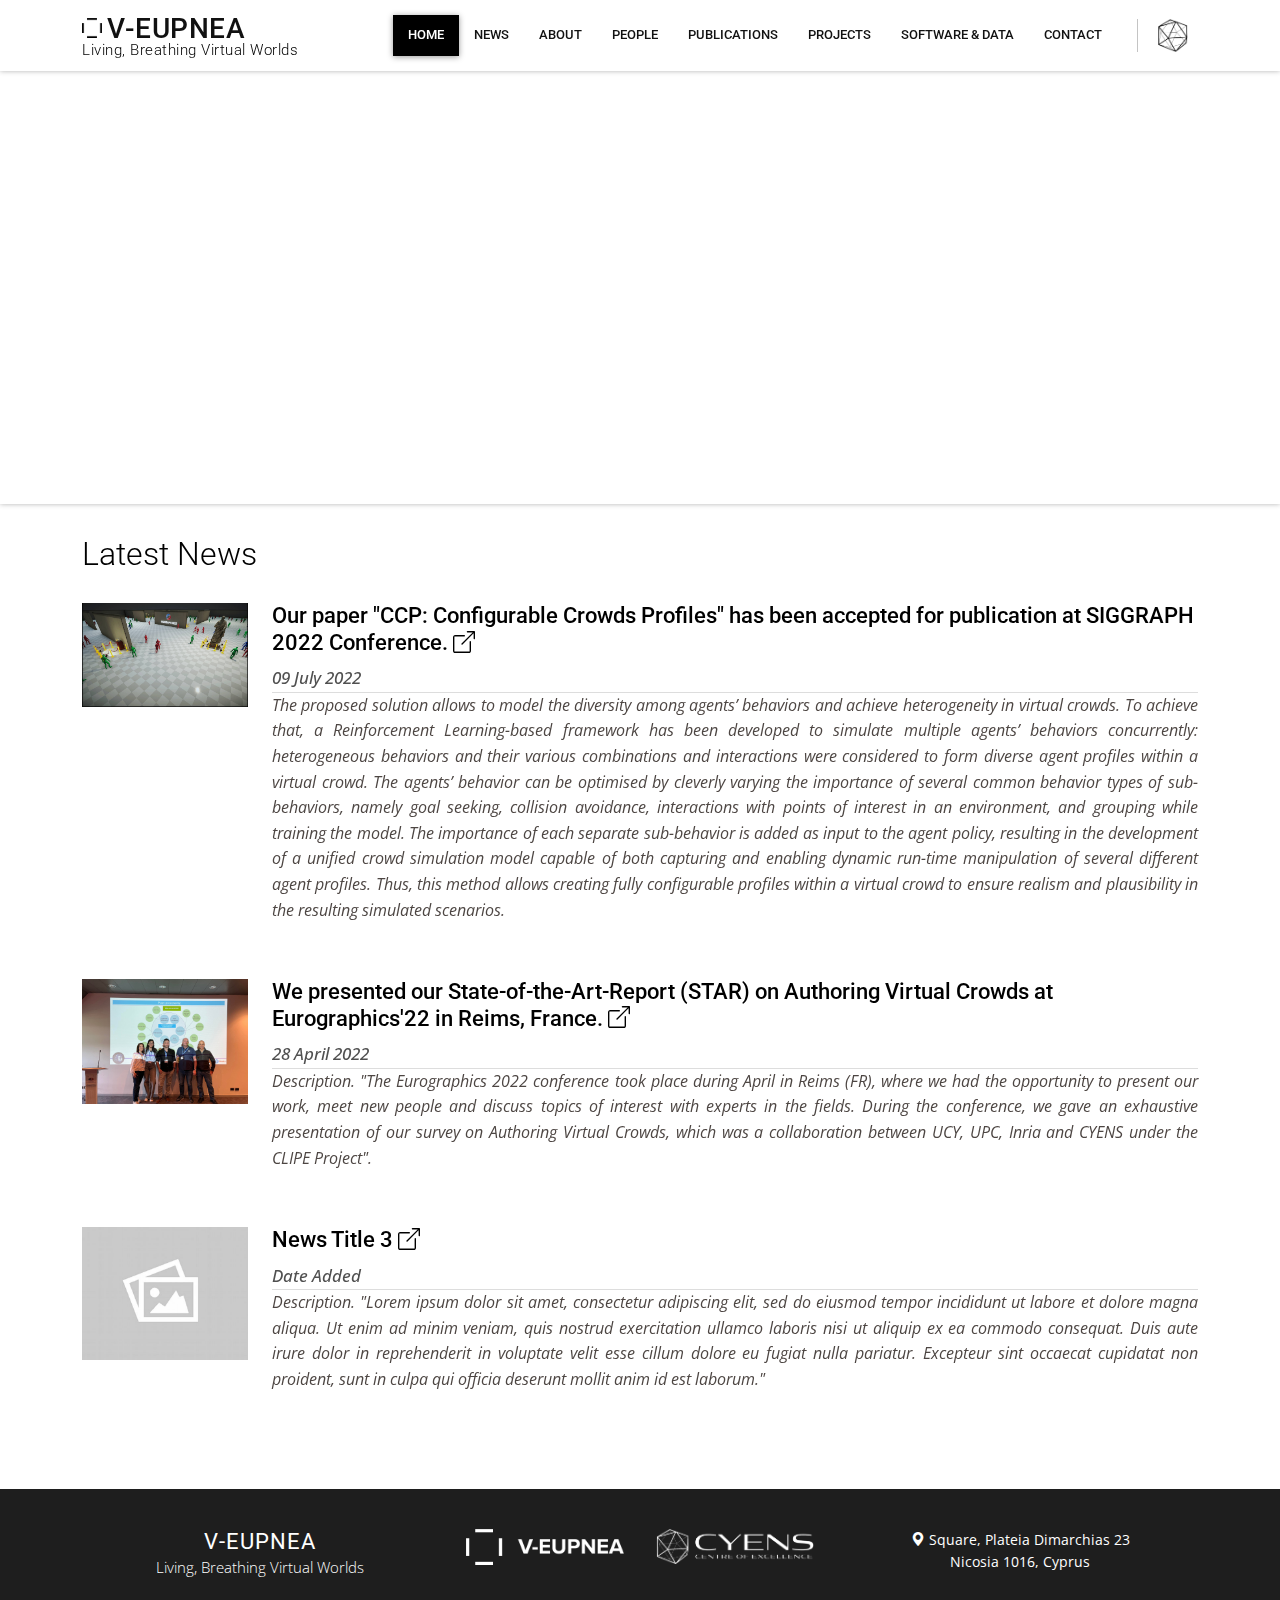
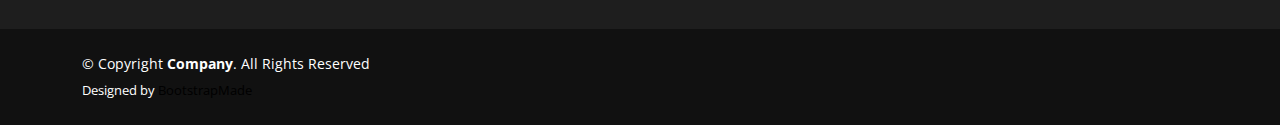
==== commit eaa71a4b: "Favicons" ====
--- a/index.html
+++ b/index.html
@@ -10,8 +10,10 @@
   <meta content="" name="keywords">
 
   <!-- Favicons -->
-  <link href="assets/img/favicon.png" rel="icon">
-  <link href="assets/img/apple-touch-icon.png" rel="apple-touch-icon">
+  <link href="assets/img/favicon-light.png" rel="icon" media="(prefers-color-scheme: dark)"/>
+  <link href="assets/img/favicon-dark.png" rel="icon" media="(prefers-color-scheme: light)"/>
+  <link href="assets/img/apple-touch-ico-light.png" rel="apple-touch-icon" media="(prefers-color-scheme: dark)"/>
+  <link href="assets/img/apple-touch-ico-dark.png" rel="apple-touch-icon" media="(prefers-color-scheme: light)"/>
 
   <!-- Google Fonts -->
   <link href="https://fonts.googleapis.com/css?family=Open+Sans:300,300i,400,400i,600,600i,700,700i|Roboto:300,300i,400,400i,500,500i,600,600i,700,700i|Poppins:300,300i,400,400i,500,500i,600,600i,700,700i" rel="stylesheet">
--- a/assets/css/style.css
+++ b/assets/css/style.css
@@ -596,7 +596,7 @@
   width: 60%;
   margin-left: auto;
   margin-right: auto;
-  height: 50vh;
+  height: 55vh;
   background-color: #ffffff;
   box-shadow: 0px 0px 5px 0px rgb(0 0 0 / 30%);
   overflow: hidden;
@@ -820,7 +820,7 @@
   padding: 15px 0;
   background: #000000;
   min-height: 40px;
-  margin-top: 72px;
+  margin-top: 70px;
 }
 .breadcrumbs h2 {
   font-size: 26px;
